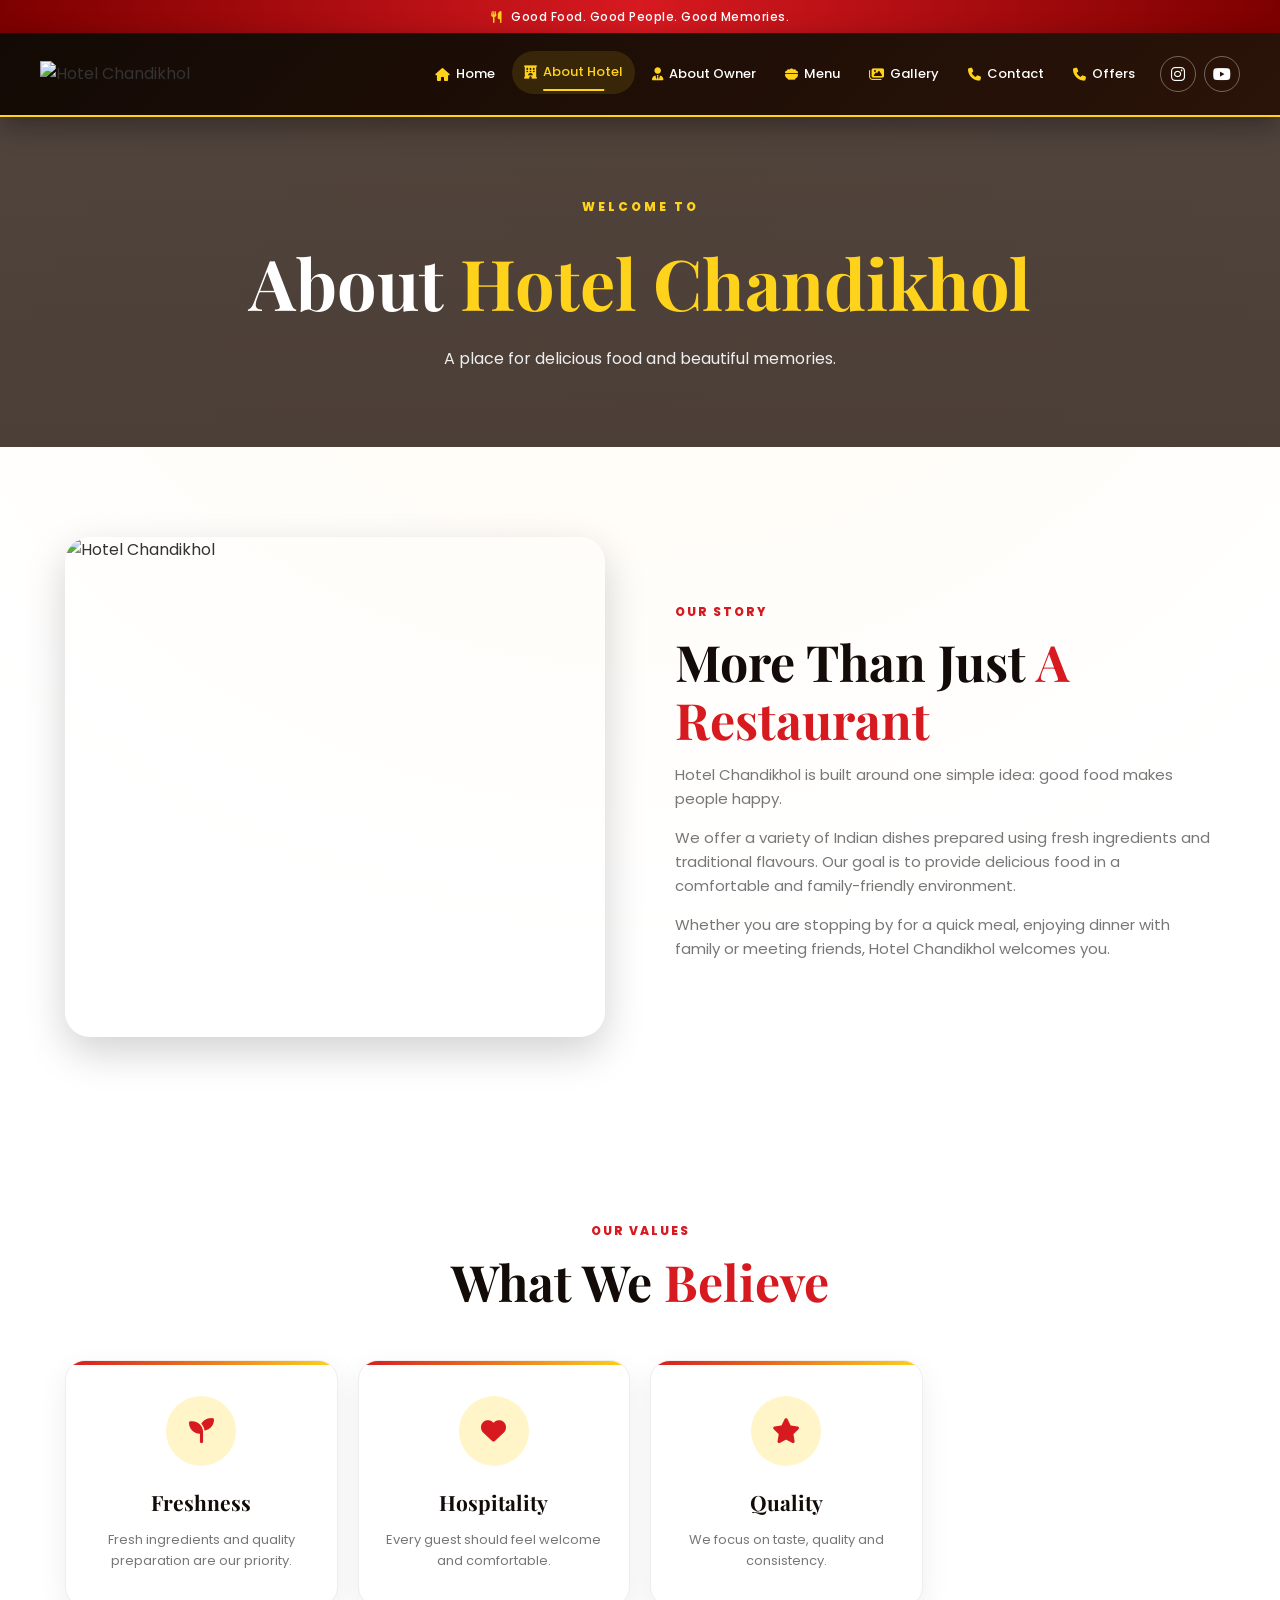
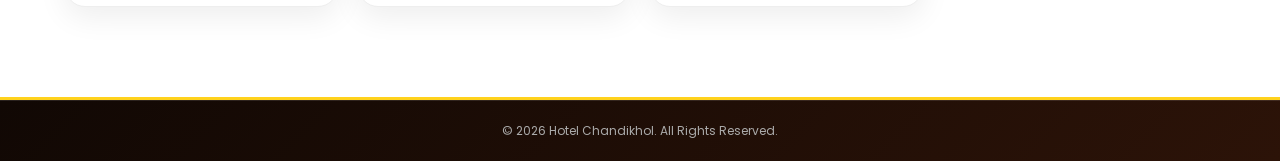
==== about.html @ ef6f0412 "deploy" ====
<!DOCTYPE html>
<html lang="en">

<head>

    <meta charset="UTF-8">

    <meta name="viewport"
        content="width=device-width, initial-scale=1.0">

    <title>About Hotel | Hotel Chandikhol</title>

    <link rel="stylesheet" href="css/style.css">

    <link rel="stylesheet"
        href="https://cdnjs.cloudflare.com/ajax/libs/font-awesome/6.5.2/css/all.min.css">

    <link
        href="https://fonts.googleapis.com/css2?family=Playfair+Display:wght@500;600;700;800&family=Poppins:wght@300;400;500;600;700;800&display=swap"
        rel="stylesheet">

</head>

<body>


    <div class="top-bar">

        <p>
            <i class="fa-solid fa-utensils"></i>
            Good Food. Good People. Good Memories.
        </p>

    </div>


    <header class="site-header">

        <div class="navbar">

            <a href="index.html" class="logo">
                <img src="images/logo.png"
                    alt="Hotel Chandikhol">
            </a>


            <input type="checkbox" id="menu-toggle">

            <label for="menu-toggle" class="menu-icon">
                <i class="fa-solid fa-bars"></i>
            </label>


            <nav class="nav-menu">

                <a href="index.html">
                    <i class="fa-solid fa-house"></i>
                    Home
                </a>

                <a href="about.html" class="active">
                    <i class="fa-solid fa-hotel"></i>
                    About Hotel
                </a>

                <a href="owner.html">
                    <i class="fa-solid fa-user-tie"></i>
                    About Owner
                </a>

                <a href="menu.html">
                    <i class="fa-solid fa-bowl-food"></i>
                    Menu
                </a>

                <a href="gallery.html">
                    <i class="fa-solid fa-images"></i>
                    Gallery
                </a>

                <a href="contact.html">
                    <i class="fa-solid fa-phone"></i>
                    Contact
                </a>
                <a href="offers.html">
                    <i class="fa-solid fa-phone"></i>
                    Offers
                </a>


                <div class="social-links">

                    <a href="https://www.instagram.com/"
                       target="_blank">

                        <i class="fa-brands fa-instagram"></i>

                    </a>

                    <a href="https://www.youtube.com/"
                       target="_blank">

                        <i class="fa-brands fa-youtube"></i>

                    </a>

                </div>

            </nav>

        </div>

    </header>


    <!-- PAGE HERO -->

    <section class="page-hero">

        <div>

            <span>WELCOME TO</span>

            <h1>
                About
                <strong>Hotel Chandikhol</strong>
            </h1>

            <p>
                A place for delicious food and beautiful memories.
            </p>

        </div>

    </section>


    <!-- ABOUT -->

    <section class="section about-page">

        <div class="about-image">

            <img src="images/hotel-front.jpg"
                 alt="Hotel Chandikhol">

        </div>


        <div class="about-content">

            <span class="section-label">
                OUR STORY
            </span>

            <h2>
                More Than Just
                <strong>A Restaurant</strong>
            </h2>

            <p>
                Hotel Chandikhol is built around one simple idea:
                good food makes people happy.
            </p>

            <p>
                We offer a variety of Indian dishes prepared
                using fresh ingredients and traditional flavours.
                Our goal is to provide delicious food in a
                comfortable and family-friendly environment.
            </p>

            <p>
                Whether you are stopping by for a quick meal,
                enjoying dinner with family or meeting friends,
                Hotel Chandikhol welcomes you.
            </p>

        </div>

    </section>


    <section class="values section">

        <div class="section-heading">

            <span>OUR VALUES</span>

            <h2>
                What We <strong>Believe</strong>
            </h2>

        </div>


        <div class="feature-grid">

            <div class="feature-card">

                <div class="feature-icon">
                    <i class="fa-solid fa-seedling"></i>
                </div>

                <h3>Freshness</h3>

                <p>
                    Fresh ingredients and quality preparation
                    are our priority.
                </p>

            </div>


            <div class="feature-card">

                <div class="feature-icon">
                    <i class="fa-solid fa-heart"></i>
                </div>

                <h3>Hospitality</h3>

                <p>
                    Every guest should feel welcome and comfortable.
                </p>

            </div>


            <div class="feature-card">

                <div class="feature-icon">
                    <i class="fa-solid fa-star"></i>
                </div>

                <h3>Quality</h3>

                <p>
                    We focus on taste, quality and consistency.
                </p>

            </div>

        </div>

    </section>


    <footer class="footer">

        <div class="copyright">

            <p>
                © 2026 Hotel Chandikhol. All Rights Reserved.
            </p>

        </div>

    </footer>


    <script src="js/main.js"></script>

</body>

</html>
---- css/style.css ----
* {
    margin: 0;
    padding: 0;
    box-sizing: border-box;
}


:root {

    --gold: #ffd21c;
    --gold-dark: #e5a900;

    --red: #d71920;
    --red-dark: #a90008;

    --dark: #120b07;
    --brown: #24130b;
    --brown-light: #3a1e0d;

    --cream: #fff8df;
    --white: #ffffff;

    --text: #333333;
    --muted: #777777;

    --shadow: 0 15px 40px rgba(0, 0, 0, 0.18);

}


html {
    scroll-behavior: smooth;
}


body {

    font-family: "Poppins", sans-serif;

    background:
        radial-gradient(
            circle at top,
            #fffaf0,
            #ffffff 50%
        );

    color: var(--text);

    line-height: 1.6;

    overflow-x: hidden;
}


img {
    width: 100%;
    display: block;
}


a {
    text-decoration: none;
    color: inherit;
}


button,
a {
    -webkit-tap-highlight-color: transparent;
}


/* TOP BAR */

.top-bar {

    background:
        linear-gradient(
            90deg,
            #7d0000,
            var(--red),
            #7d0000
        );

    color: white;

    text-align: center;

    padding: 7px 15px;

    font-size: 12px;

    font-weight: 500;

    letter-spacing: 0.5px;
}


.top-bar i {
    color: var(--gold);
    margin-right: 5px;
}


/* NAVBAR */

.site-header {

    position: sticky;

    top: 0;

    z-index: 9999;

    background:
        linear-gradient(
            135deg,
            #130a05,
            #2a1308
        );

    border-bottom: 2px solid var(--gold);

    box-shadow:
        0 8px 25px rgba(0, 0, 0, 0.35);
}


.navbar {

    width: min(1200px, 94%);

    min-height: 82px;

    margin: auto;

    display: flex;

    align-items: center;

    justify-content: space-between;

    gap: 30px;
}


.logo {

    width: 150px;

    flex-shrink: 0;

    transition: 0.3s ease;
}


.logo:hover {
    transform: scale(1.04);
}


.logo img {
    max-height: 65px;
    object-fit: contain;
}


.nav-menu {

    display: flex;

    align-items: center;

    justify-content: flex-end;

    gap: 5px;
}


.nav-menu > a {

    position: relative;

    color: #fff;

    padding: 11px 12px;

    font-size: 13px;

    font-weight: 500;

    display: flex;

    align-items: center;

    gap: 6px;

    border-radius: 30px;

    transition: 0.3s ease;
}


.nav-menu > a i {
    color: var(--gold);
}


.nav-menu > a::after {

    content: "";

    position: absolute;

    left: 50%;

    bottom: 3px;

    width: 0;

    height: 2px;

    background: var(--gold);

    transform: translateX(-50%);

    transition: 0.3s ease;
}


.nav-menu > a:hover,
.nav-menu > a.active {

    background: rgba(255, 210, 28, 0.12);

    color: var(--gold);

    transform: translateY(-2px);
}


.nav-menu > a:hover::after,
.nav-menu > a.active::after {
    width: 50%;
}


.social-links {

    display: flex;

    gap: 8px;

    margin-left: 8px;
}


.social-links a {

    width: 36px;

    height: 36px;

    border: 1px solid rgba(255,255,255,0.35);

    border-radius: 50%;

    display: flex;

    align-items: center;

    justify-content: center;

    color: white;

    transition: 0.3s ease;
}


.social-links a:hover {

    background: var(--gold);

    color: var(--dark);

    transform: translateY(-4px) rotate(8deg);
}


#menu-toggle {
    display: none;
}


.menu-icon {
    display: none;
}


/* HERO */

.hero {

    min-height: calc(100vh - 115px);

    position: relative;

    display: flex;

    align-items: center;

    justify-content: center;

    text-align: center;

    padding: 80px 20px;

    background:

        linear-gradient(
            rgba(15, 7, 2, 0.66),
            rgba(15, 7, 2, 0.72)
        ),

        url("../images/hero-food.jpg")
        center/cover no-repeat;

    overflow: hidden;
}


.hero::before {

    content: "";

    position: absolute;

    inset: 0;

    background:

        radial-gradient(
            circle,
            transparent 20%,
            rgba(0,0,0,0.45)
        );

    pointer-events: none;
}


.hero-content {

    position: relative;

    z-index: 2;

    max-width: 850px;

    animation: heroUp 1s ease both;
}


.hero-small {

    color: var(--gold);

    font-size: 14px;

    font-weight: 700;

    letter-spacing: 3px;

    margin-bottom: 18px;
}


.hero-small i {
    margin: 0 7px;
}


.hero h1 {

    color: white;

    font-family: "Playfair Display", serif;

    font-size: clamp(48px, 8vw, 95px);

    line-height: 0.95;

    text-shadow:
        4px 5px 0 #4e1900,
        0 10px 35px rgba(0,0,0,0.7);

    margin-bottom: 25px;
}


.hero h1 span {

    display: block;

    color: var(--gold);

    text-shadow:
        3px 4px 0 #6d3900;
}


.hero-text {

    color: white;

    max-width: 650px;

    margin: auto;

    font-size: 17px;

    opacity: 0.95;
}


.hero-buttons {

    margin-top: 32px;

    display: flex;

    justify-content: center;

    gap: 15px;

    flex-wrap: wrap;
}


.btn {

    display: inline-flex;

    align-items: center;

    justify-content: center;

    gap: 9px;

    min-height: 50px;

    padding: 13px 25px;

    border-radius: 40px;

    font-size: 14px;

    font-weight: 700;

    transition: 0.3s ease;

    cursor: pointer;
}


.btn-primary {

    background:
        linear-gradient(
            135deg,
            var(--gold),
            #ffb300
        );

    color: #2b1500;

    box-shadow:
        0 8px 25px rgba(255, 190, 0, 0.28);
}


.btn-primary:hover {

    transform: translateY(-5px);

    box-shadow:
        0 14px 30px rgba(255, 190, 0, 0.4);
}


.btn-outline {

    color: white;

    border: 1px solid var(--gold);

    background: rgba(0,0,0,0.25);
}


.btn-outline:hover {

    background: var(--gold);

    color: var(--dark);

    transform: translateY(-5px);
}


.btn-dark {

    background: var(--dark);

    color: white;
}


.btn-dark:hover {

    background: var(--red);

    transform: translateY(-5px);
}


.scroll-down {

    position: absolute;

    bottom: 20px;

    left: 50%;

    transform: translateX(-50%);

    color: white;

    display: flex;

    flex-direction: column;

    align-items: center;

    gap: 5px;

    font-size: 11px;

    opacity: 0.8;

    animation: bounce 1.7s infinite;
}


/* GENERAL SECTION */

.section {

    width: min(1150px, 92%);

    margin: auto;

    padding-top: 90px;

    padding-bottom: 90px;
}


.section-heading {

    text-align: center;

    max-width: 700px;

    margin: 0 auto 50px;
}


.section-heading > span,
.section-label {

    color: var(--red);

    font-size: 12px;

    font-weight: 800;

    letter-spacing: 2px;

    text-transform: uppercase;
}


.section-heading h2,
.about-content h2,
.contact-info h2,
.owner-content h2 {

    font-family: "Playfair Display", serif;

    font-size: clamp(32px, 5vw, 50px);

    color: var(--dark);

    line-height: 1.15;

    margin: 10px 0 15px;
}


.section-heading h2 strong,
.about-content h2 strong,
.contact-info h2 strong,
.owner-content h2 strong {

    color: var(--red);

}


.section-heading p {

    color: var(--muted);

    font-size: 15px;
}


/* FEATURES */

.feature-grid {

    display: grid;

    grid-template-columns:
        repeat(4, 1fr);

    gap: 20px;
}


.feature-card {

    background: white;

    padding: 35px 24px;

    text-align: center;

    border-radius: 20px;

    border: 1px solid #eee;

    box-shadow: 0 10px 30px rgba(0,0,0,0.07);

    transition: 0.4s ease;

    position: relative;

    overflow: hidden;
}


.feature-card::before {

    content: "";

    position: absolute;

    top: 0;

    left: 0;

    width: 100%;

    height: 4px;

    background:
        linear-gradient(
            90deg,
            var(--red),
            var(--gold)
        );
}


.feature-card:hover {

    transform:
        translateY(-10px)
        rotateX(2deg);

    box-shadow:
        0 20px 45px rgba(0,0,0,0.13);
}


.feature-icon {

    width: 70px;

    height: 70px;

    margin: auto auto 20px;

    border-radius: 50%;

    background: #fff5c9;

    color: var(--red);

    display: flex;

    align-items: center;

    justify-content: center;

    font-size: 25px;

    transition: 0.3s ease;
}


.feature-card:hover .feature-icon {

    background: var(--red);

    color: var(--gold);

    transform:
        rotateY(180deg);
}


.feature-card h3 {

    font-family: "Playfair Display", serif;

    color: var(--dark);

    margin-bottom: 10px;

    font-size: 21px;
}


.feature-card p {

    color: var(--muted);

    font-size: 13px;
}


/* ABOUT */

.about-preview {

    display: grid;

    grid-template-columns:
        1fr 1fr;

    align-items: center;

    gap: 70px;
}


.about-image {

    position: relative;
}


.about-image img {

    height: 500px;

    object-fit: cover;

    border-radius: 25px;

    box-shadow: var(--shadow);
}


.experience-box {

    position: absolute;

    right: -20px;

    bottom: 30px;

    background: var(--red);

    color: white;

    padding: 18px 25px;

    border-radius: 15px;

    display: flex;

    flex-direction: column;

    text-align: center;

    box-shadow: var(--shadow);
}


.experience-box strong {

    font-family: "Playfair Display", serif;

    font-size: 30px;

    color: var(--gold);
}


.experience-box span {

    font-size: 11px;

    font-weight: 600;
}


.about-content p {

    color: var(--muted);

    margin-bottom: 15px;

    font-size: 15px;
}


.about-content .btn {

    margin-top: 15px;
}


/* FOOD */

.popular-food {

    background: #fff9e9;
}


.food-grid {

    display: grid;

    grid-template-columns:
        repeat(3, 1fr);

    gap: 25px;
}


.food-card {

    background: white;

    border-radius: 20px;

    overflow: hidden;

    box-shadow:
        0 10px 35px rgba(0,0,0,0.09);

    transition: 0.4s ease;
}


.food-card:hover {

    transform: translateY(-10px);

    box-shadow:
        0 20px 45px rgba(0,0,0,0.16);
}


.food-image {

    height: 230px;

    position: relative;

    overflow: hidden;
}


.food-image img {

    height: 100%;

    object-fit: cover;

    transition: 0.5s ease;
}


.food-card:hover .food-image img {

    transform: scale(1.1);
}


.food-tag {

    position: absolute;

    top: 15px;

    left: 15px;

    background: var(--red);

    color: white;

    padding: 6px 12px;

    border-radius: 20px;

    font-size: 11px;

    font-weight: 700;
}


.food-info {

    padding: 22px;
}


.food-info h3 {

    font-family: "Playfair Display", serif;

    font-size: 23px;

    color: var(--dark);

    margin-bottom: 5px;
}


.food-info p {

    color: var(--muted);

    font-size: 13px;
}


.food-bottom {

    display: flex;

    align-items: center;

    justify-content: space-between;

    margin-top: 17px;
}


.food-bottom strong {

    color: var(--red);

    font-size: 20px;
}


.food-bottom a {

    color: var(--dark);

    font-size: 13px;

    font-weight: 700;
}


.food-bottom a:hover {
    color: var(--red);
}


.center-button {

    text-align: center;

    margin-top: 40px;
}


/* CTA */

.cta {

    padding: 90px 20px;

    text-align: center;

    color: white;

    background:

        linear-gradient(
            rgba(35, 8, 0, 0.88),
            rgba(35, 8, 0, 0.92)
        ),

        url("../images/hero-food.jpg")
        center/cover fixed;

    position: relative;
}


.cta-content {

    max-width: 700px;

    margin: auto;
}


.cta span {

    color: var(--gold);

    font-size: 12px;

    font-weight: 800;

    letter-spacing: 2px;
}


.cta h2 {

    font-family: "Playfair Display", serif;

    font-size: clamp(40px, 7vw, 70px);

    margin: 12px 0;
}


.cta h2 strong {
    color: var(--gold);
}


.cta p {

    color: #ddd;

    margin-bottom: 25px;
}


/* PAGE HERO */

.page-hero {

    min-height: 330px;

    display: flex;

    align-items: center;

    justify-content: center;

    text-align: center;

    padding: 50px 20px;

    color: white;

    background:

        linear-gradient(
            rgba(25, 9, 0, 0.76),
            rgba(25, 9, 0, 0.78)
        ),

        url("../images/hero-food.jpg")
        center/cover;
}


.page-hero span {

    color: var(--gold);

    font-size: 12px;

    font-weight: 800;

    letter-spacing: 3px;
}


.page-hero h1 {

    font-family: "Playfair Display", serif;

    font-size: clamp(42px, 7vw, 70px);

    margin: 8px 0;
}


.page-hero h1 strong {
    color: var(--gold);
}


.page-hero p {
    color: #eee;
}


/* ABOUT PAGE */

.about-page {

    display: grid;

    grid-template-columns:
        1fr 1fr;

    gap: 70px;

    align-items: center;
}


.about-page .about-image img {

    height: 500px;

    object-fit: cover;

    border-radius: 25px;
}


.about-page .about-content p {

    color: var(--muted);

    margin-bottom: 15px;

    font-size: 15px;
}


/* OWNER */

.owner-section {

    display: grid;

    grid-template-columns:
        0.8fr 1.2fr;

    gap: 70px;

    align-items: center;
}


.owner-image img {

    height: 500px;

    object-fit: cover;

    border-radius: 25px;

    box-shadow: var(--shadow);
}


.owner-content p {

    color: var(--muted);

    margin-bottom: 15px;
}


.owner-details {

    display: flex;

    gap: 20px;

    margin-top: 30px;

    flex-wrap: wrap;
}


.owner-details > div {

    display: flex;

    gap: 12px;

    align-items: center;

    padding: 15px;

    border-radius: 12px;

    background: #fff7dd;
}


.owner-details i {

    width: 45px;

    height: 45px;

    border-radius: 50%;

    background: var(--red);

    color: var(--gold);

    display: flex;

    align-items: center;

    justify-content: center;
}


.owner-details span {

    font-weight: 700;

    font-size: 13px;
}


.owner-details small {

    display: block;

    color: var(--muted);

    font-weight: 400;
}


/* MENU */

.menu-section {

    max-width: 900px;
}


.menu-heading {

    text-align: center;

    margin-bottom: 45px;
}


.menu-heading span {

    color: var(--red);

    font-size: 12px;

    font-weight: 800;

    letter-spacing: 2px;
}


.menu-heading h2 {

    font-family: "Playfair Display", serif;

    font-size: 50px;

    margin-top: 5px;
}


.menu-heading h2 strong {
    color: var(--red);
}


.menu-category {

    margin-bottom: 50px;
}


.menu-category h3 {

    display: flex;

    align-items: center;

    gap: 12px;

    font-family: "Playfair Display", serif;

    font-size: 30px;

    color: var(--dark);

    padding-bottom: 12px;

    border-bottom: 2px solid var(--gold);

    margin-bottom: 10px;
}


.menu-category h3 i {
    color: var(--red);
}


.menu-item {

    display: flex;

    align-items: center;

    justify-content: space-between;

    gap: 20px;

    padding: 18px 10px;

    border-bottom: 1px dashed #d8c9a0;

    transition: 0.3s ease;
}


.menu-item:hover {

    padding-left: 20px;

    background: #fff9e7;
}


.menu-item h4 {

    color: var(--dark);

    font-size: 17px;

    margin-bottom: 3px;
}


.menu-item p {

    color: var(--muted);

    font-size: 12px;
}


.menu-item > strong {

    color: var(--red);

    font-size: 18px;

    white-space: nowrap;
}


/* GALLERY */

.gallery-grid {

    display: grid;

    grid-template-columns:
        repeat(3, 1fr);

    gap: 18px;
}


.gallery-item {

    height: 280px;

    overflow: hidden;

    border-radius: 18px;

    position: relative;

    box-shadow:
        0 8px 25px rgba(0,0,0,0.1);
}


.gallery-item img {

    height: 100%;

    object-fit: cover;

    transition: 0.5s ease;
}


.gallery-overlay {

    position: absolute;

    inset: 0;

    display: flex;

    align-items: center;

    justify-content: center;

    background: rgba(120, 0, 0, 0.6);

    color: var(--gold);

    font-size: 28px;

    opacity: 0;

    transition: 0.3s ease;
}


.gallery-item:hover img {

    transform: scale(1.12) rotate(1deg);
}


.gallery-item:hover .gallery-overlay {

    opacity: 1;
}


/* CONTACT */

.contact-section {

    display: grid;

    grid-template-columns:
        1fr 0.9fr;

    gap: 70px;

    align-items: center;
}


.contact-info > p {

    color: var(--muted);

    max-width: 550px;

    margin-bottom: 25px;
}


.contact-card {

    display: flex;

    gap: 15px;

    align-items: flex-start;

    margin: 20px 0;
}


.contact-icon {

    width: 50px;

    height: 50px;

    flex-shrink: 0;

    border-radius: 50%;

    display: flex;

    align-items: center;

    justify-content: center;

    background: #fff3c5;

    color: var(--red);
}


.contact-card h3 {

    font-size: 15px;

    color: var(--dark);

    margin-bottom: 3px;
}


.contact-card p,
.contact-card a {

    display: block;

    color: var(--muted);

    font-size: 13px;
}


.contact-card a:hover {
    color: var(--red);
}


.contact-buttons {

    display: flex;

    flex-wrap: wrap;

    gap: 12px;

    margin-top: 25px;
}


.contact-image {

    position: relative;
}


.contact-image img {

    height: 520px;

    object-fit: cover;

    border-radius: 25px;

    box-shadow: var(--shadow);
}


.contact-badge {

    position: absolute;

    left: 20px;

    bottom: 20px;

    background: var(--gold);

    color: var(--dark);

    padding: 15px 20px;

    border-radius: 15px;

    font-weight: 700;

    display: flex;

    align-items: center;

    gap: 10px;
}


/* FOOTER */

.footer {

    background:
        linear-gradient(
            135deg,
            #110804,
            #2c1308
        );

    color: white;

    border-top: 3px solid var(--gold);
}


.footer-grid {

    width: min(1150px, 92%);

    margin: auto;

    padding: 65px 0;

    display: grid;

    grid-template-columns:
        1.3fr 0.8fr 1fr;

    gap: 50px;
}


.footer-about img {

    width: 180px;

    margin-bottom: 15px;
}


.footer-about p {

    color: #bbb;

    font-size: 13px;
}


.footer h3 {

    font-family: "Playfair Display", serif;

    color: var(--gold);

    margin-bottom: 18px;

    font-size: 21px;
}


.footer-links a {

    display: block;

    color: #bbb;

    font-size: 13px;

    margin-bottom: 9px;

    transition: 0.3s;
}


.footer-links a:hover {

    color: var(--gold);

    padding-left: 5px;
}


.footer-contact p {

    color: #bbb;

    font-size: 13px;

    margin-bottom: 12px;

    display: flex;

    gap: 10px;
}


.footer-contact i {
    color: var(--gold);
}


.footer-contact a:hover {
    color: var(--gold);
}


.footer-social {

    display: flex;

    gap: 10px;

    margin-top: 20px;
}


.footer-social a {

    width: 38px;

    height: 38px;

    border-radius: 50%;

    background: rgba(255,255,255,0.1);

    display: flex;

    align-items: center;

    justify-content: center;

    transition: 0.3s;
}


.footer-social a:hover {

    background: var(--gold);

    color: var(--dark);

    transform: translateY(-4px);
}


.copyright {

    text-align: center;

    border-top: 1px solid rgba(255,255,255,0.1);

    padding: 20px;

    color: #aaa;

    font-size: 12px;
}


/* ANIMATIONS */

@keyframes heroUp {

    from {

        opacity: 0;

        transform: translateY(40px);
    }

    to {

        opacity: 1;

        transform: translateY(0);
    }
}


@keyframes bounce {

    0%,
    100% {
        transform: translate(-50%, 0);
    }

    50% {
        transform: translate(-50%, 8px);
    }
}


/* TABLET */

@media (max-width: 1000px) {

    .navbar {
        min-height: 75px;
    }


    .nav-menu {

        gap: 0;

    }


    .nav-menu > a {

        padding: 10px 8px;

        font-size: 11px;
    }


    .logo {
        width: 125px;
    }


    .feature-grid {

        grid-template-columns:
            repeat(2, 1fr);
    }


    .about-preview,
    .about-page,
    .owner-section,
    .contact-section {

        gap: 40px;
    }


    .footer-grid {

        grid-template-columns:
            1fr 1fr;
    }

}


/* MOBILE */

@media (max-width: 768px) {


    .top-bar {

        font-size: 10px;

        padding: 6px 10px;
    }


    .navbar {

        min-height: 70px;

        width: 92%;
    }


    .logo {
        width: 125px;
    }


    .logo img {
        max-height: 55px;
    }


    .menu-icon {

        display: flex;

        width: 45px;

        height: 45px;

        border-radius: 10px;

        align-items: center;

        justify-content: center;

        color: var(--gold);

        border: 1px solid rgba(255,210,28,0.4);

        font-size: 22px;

        cursor: pointer;
    }


    .nav-menu {

        position: absolute;

        top: 70px;

        left: 0;

        width: 100%;

        background:
            linear-gradient(
                135deg,
                #130a05,
                #2b1207
            );

        display: flex;

        flex-direction: column;

        align-items: stretch;

        gap: 5px;

        padding: 15px;

        border-top: 1px solid var(--gold);

        box-shadow:
            0 20px 35px rgba(0,0,0,0.4);

        opacity: 0;

        visibility: hidden;

        transform: translateY(-15px);

        transition: 0.3s ease;
    }


    #menu-toggle:checked ~ .nav-menu {

        opacity: 1;

        visibility: visible;

        transform: translateY(0);
    }


    .nav-menu > a {

        width: 100%;

        padding: 13px 15px;

        border-radius: 10px;

        justify-content: flex-start;

        font-size: 13px;
    }


    .nav-menu > a:hover,
    .nav-menu > a.active {

        transform: translateX(5px);

        background:
            rgba(255,210,28,0.12);
    }


    .social-links {

        justify-content: center;

        margin: 10px 0 5px;

        padding-top: 10px;

        border-top: 1px solid rgba(255,255,255,0.1);
    }


    .social-links a {

        width: 42px;

        height: 42px;
    }


    .hero {

        min-height: calc(100svh - 105px);

        padding: 60px 18px;
    }


    .hero-small {

        font-size: 10px;

        letter-spacing: 1.5px;
    }


    .hero h1 {

        font-size:
            clamp(46px, 15vw, 70px);
    }


    .hero-text {

        font-size: 13px;
    }


    .hero-buttons {

        flex-direction: column;

        width: min(320px, 100%);

        margin-left: auto;

        margin-right: auto;
    }


    .hero-buttons .btn {

        width: 100%;
    }


    .section {

        padding-top: 60px;

        padding-bottom: 60px;
    }


    .section-heading {

        margin-bottom: 35px;
    }


    .feature-grid {

        grid-template-columns: 1fr;

        gap: 15px;
    }


    .feature-card {

        padding: 30px 20px;
    }


    .about-preview,
    .about-page,
    .owner-section,
    .contact-section {

        grid-template-columns: 1fr;

        gap: 35px;
    }


    .about-image img,
    .about-page .about-image img,
    .owner-image img,
    .contact-image img {

        height: 350px;
    }


    .experience-box {

        right: 10px;

        bottom: 15px;
    }


    .food-grid {

        grid-template-columns: 1fr;

        gap: 20px;
    }


    .food-image {

        height: 250px;
    }


    .page-hero {

        min-height: 260px;
    }


    .page-hero h1 {

        font-size: 45px;
    }


    .menu-heading h2 {

        font-size: 40px;
    }


    .menu-category h3 {

        font-size: 25px;
    }


    .menu-item {

        padding: 16px 5px;
    }


    .menu-item h4 {

        font-size: 15px;
    }


    .menu-item p {

        font-size: 11px;
    }


    .menu-item > strong {

        font-size: 16px;
    }


    .gallery-grid {

        grid-template-columns:
            repeat(2, 1fr);

        gap: 10px;
    }


    .gallery-item {

        height: 190px;

        border-radius: 12px;
    }


    .contact-buttons {

        flex-direction: column;
    }


    .contact-buttons .btn {

        width: 100%;
    }


    .footer-grid {

        grid-template-columns: 1fr;

        gap: 35px;

        padding: 45px 0;
    }

}


/* SMALL PHONES */

@media (max-width: 420px) {


    .logo {
        width: 110px;
    }


    .hero {

        min-height: 600px;
    }


    .hero h1 {

        font-size: 47px;
    }


    .hero-small {

        font-size: 9px;
    }


    .section-heading h2,
    .about-content h2,
    .contact-info h2,
    .owner-content h2 {

        font-size: 34px;
    }


    .gallery-grid {

        grid-template-columns: 1fr;
    }


    .gallery-item {

        height: 250px;
    }


    .menu-item {

        align-items: flex-start;
    }


    .menu-item > strong {

        margin-top: 2px;
    }

}

/* ============================= */
/* MENU SECTION */
/* ============================= */

.menu-section {

    max-width: 1000px;

    margin: auto;

}


/* MENU HEADING */

.menu-heading {

    text-align: center;

    margin-bottom: 55px;

}


.menu-heading span {

    color: var(--red);

    font-size: 12px;

    font-weight: 800;

    letter-spacing: 2px;

}


.menu-heading h2 {

    font-family: "Playfair Display", serif;

    font-size: clamp(38px, 5vw, 55px);

    color: var(--dark);

    margin: 8px 0;

}


.menu-heading h2 strong {

    color: var(--red);

}


.menu-heading p {

    color: var(--muted);

    font-size: 14px;

}


/* MENU CATEGORY */

.menu-category {

    margin-bottom: 60px;

}


.menu-category h3 {

    display: flex;

    align-items: center;

    gap: 12px;

    font-family: "Playfair Display", serif;

    font-size: 30px;

    color: var(--dark);

    padding-bottom: 14px;

    margin-bottom: 15px;

    border-bottom: 2px solid var(--gold);

}


.menu-category h3 i {

    color: var(--red);

}


/* MENU LIST */

.menu-list {

    display: flex;

    flex-direction: column;

    gap: 12px;

}


/* MENU ITEM */

.menu-item {

    display: grid;

    grid-template-columns:
        95px 1fr auto;

    align-items: center;

    gap: 18px;

    padding: 12px;

    background: white;

    border: 1px solid #eee;

    border-radius: 16px;

    box-shadow:
        0 5px 20px rgba(0, 0, 0, 0.06);

    transition:
        transform 0.3s ease,
        box-shadow 0.3s ease,
        border-color 0.3s ease;

}


/* HOVER */

.menu-item:hover {

    transform: translateX(7px);

    border-color: var(--gold);

    box-shadow:
        0 10px 30px rgba(0, 0, 0, 0.12);

}


/* FOOD IMAGE */

.menu-item-image {

    width: 95px;

    height: 80px;

    overflow: hidden;

    border-radius: 12px;

    background: #eee;

}


.menu-item-image img {

    width: 100%;

    height: 100%;

    object-fit: cover;

    transition: transform 0.5s ease;

}


/* IMAGE HOVER */

.menu-item:hover .menu-item-image img {

    transform: scale(1.12);

}


/* MENU INFORMATION */

.menu-item-info {

    min-width: 0;

}


.menu-item-info h4 {

    font-family: "Playfair Display", serif;

    font-size: 20px;

    color: var(--dark);

    margin-bottom: 4px;

}


.menu-item-info p {

    color: var(--muted);

    font-size: 12px;

    line-height: 1.5;

}


/* PRICE */

.menu-item-price {

    color: var(--red);

    font-size: 19px;

    font-weight: 800;

    white-space: nowrap;

    padding-right: 8px;

}


/* SMALL DECORATION */

.menu-item-info h4::after {

    content: "";

    display: inline-block;

    width: 5px;

    height: 5px;

    margin-left: 8px;

    margin-bottom: 4px;

    border-radius: 50%;

    background: var(--gold);

}

/* ============================= */
/* MOBILE MENU ITEMS */
/* ============================= */

.menu-section {

    width: min(94%, 650px);

}


.menu-category {

    margin-bottom: 45px;

}


.menu-category h3 {

    font-size: 25px;

    margin-bottom: 12px;

}


.menu-list {

    gap: 10px;

}


.menu-item {

    grid-template-columns:
        75px 1fr auto;

    gap: 12px;

    padding: 10px;

    border-radius: 13px;

}


.menu-item-image {

    width: 75px;

    height: 70px;

    border-radius: 10px;

}


.menu-item-info h4 {

    font-size: 16px;

    line-height: 1.25;

}


.menu-item-info p {

    font-size: 10px;

    line-height: 1.4;

}


.menu-item-price {

    font-size: 16px;

    padding-right: 4px;

}


.menu-item:hover {

    transform: translateY(-3px);

}

@media (max-width: 400px) {

    .menu-item {

        grid-template-columns:
            65px 1fr auto;

        gap: 9px;

        padding: 8px;

    }


    .menu-item-image {

        width: 65px;

        height: 62px;

    }


    .menu-item-info h4 {

        font-size: 14px;

    }


    .menu-item-info p {

        font-size: 9px;

    }


    .menu-item-price {

        font-size: 14px;

    }

}
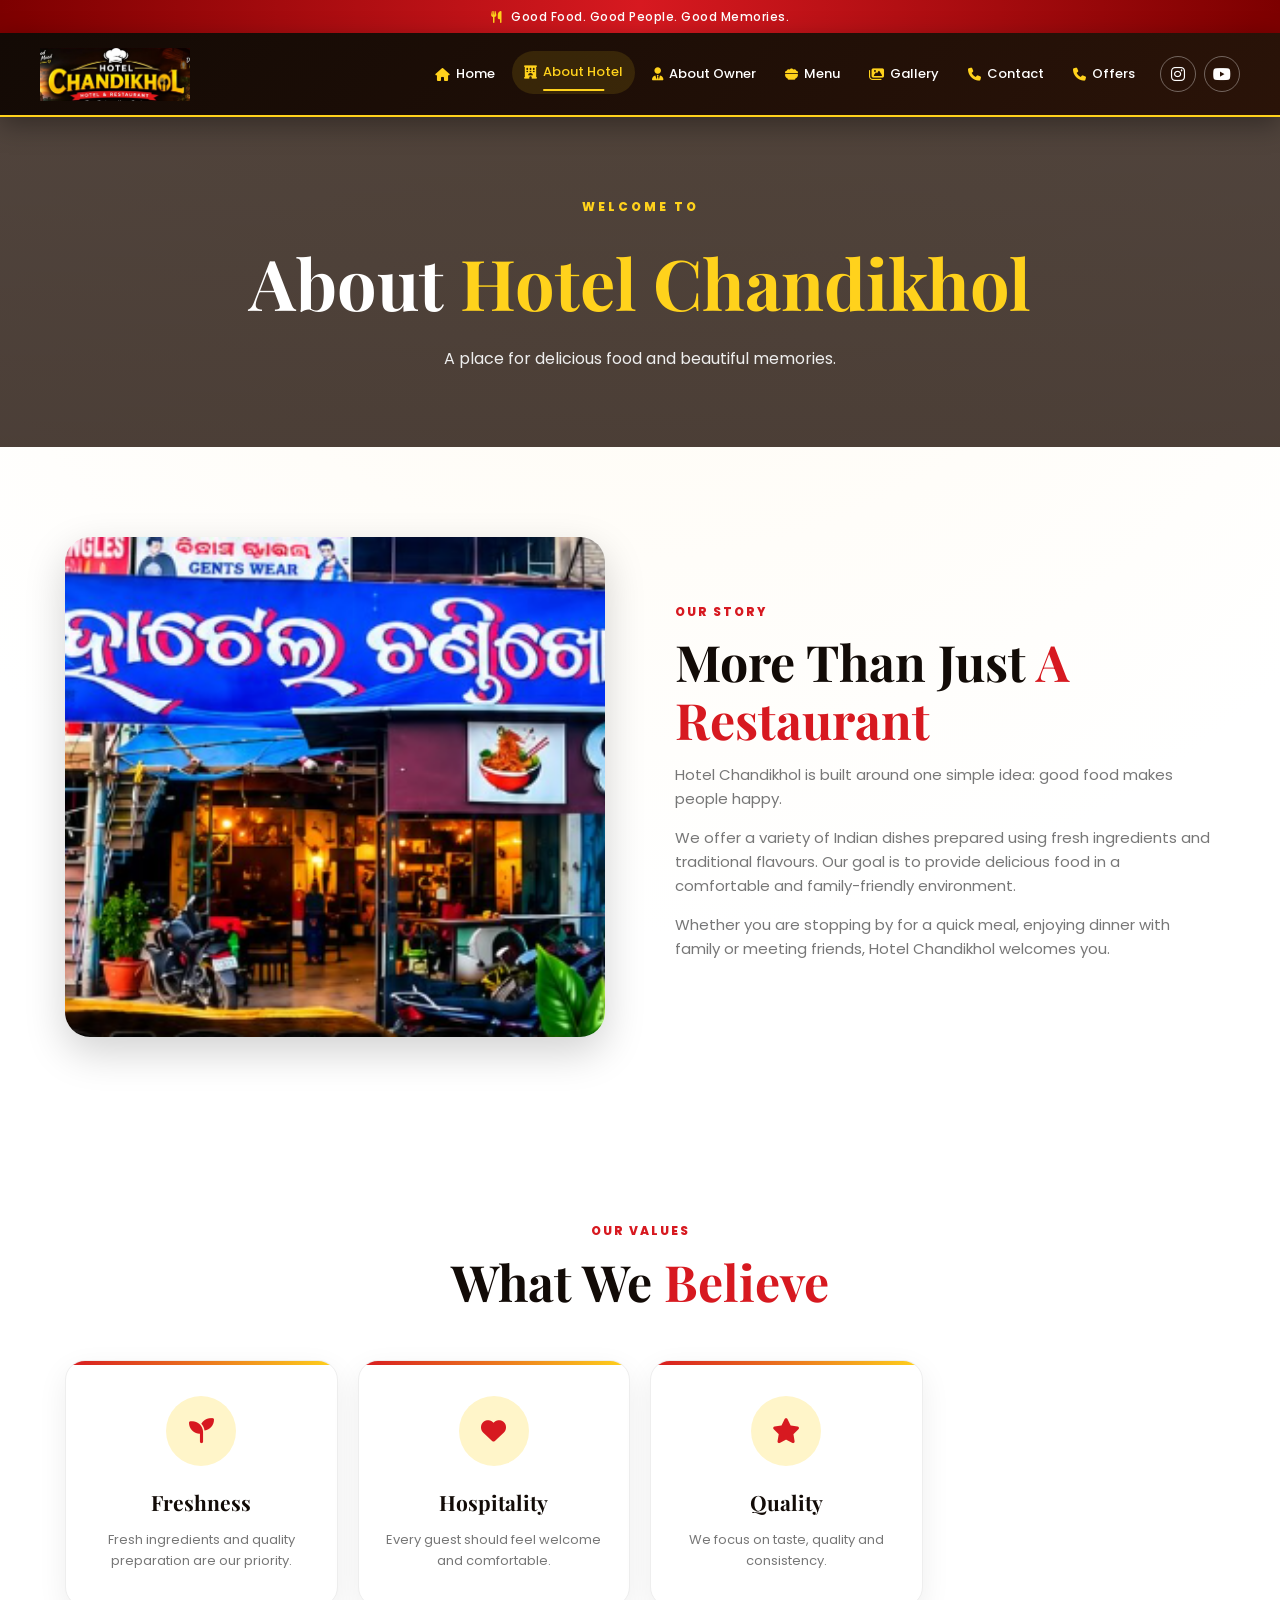
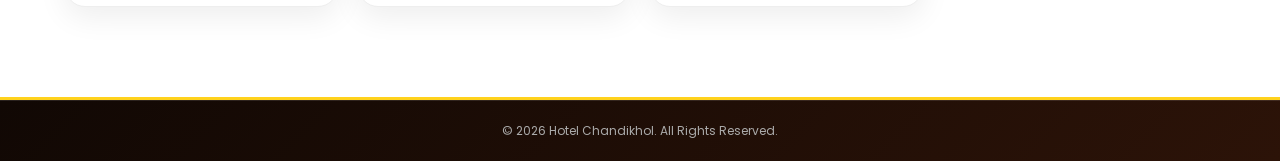
==== commit 896bd490: "deploy" ====
--- a/about.html
+++ b/about.html
@@ -141,7 +141,7 @@
 
         <div class="about-image">
 
-            <img src="images/hotel-front.jpg"
+            <img src="images/restaurant.png"
                  alt="Hotel Chandikhol">
 
         </div>
